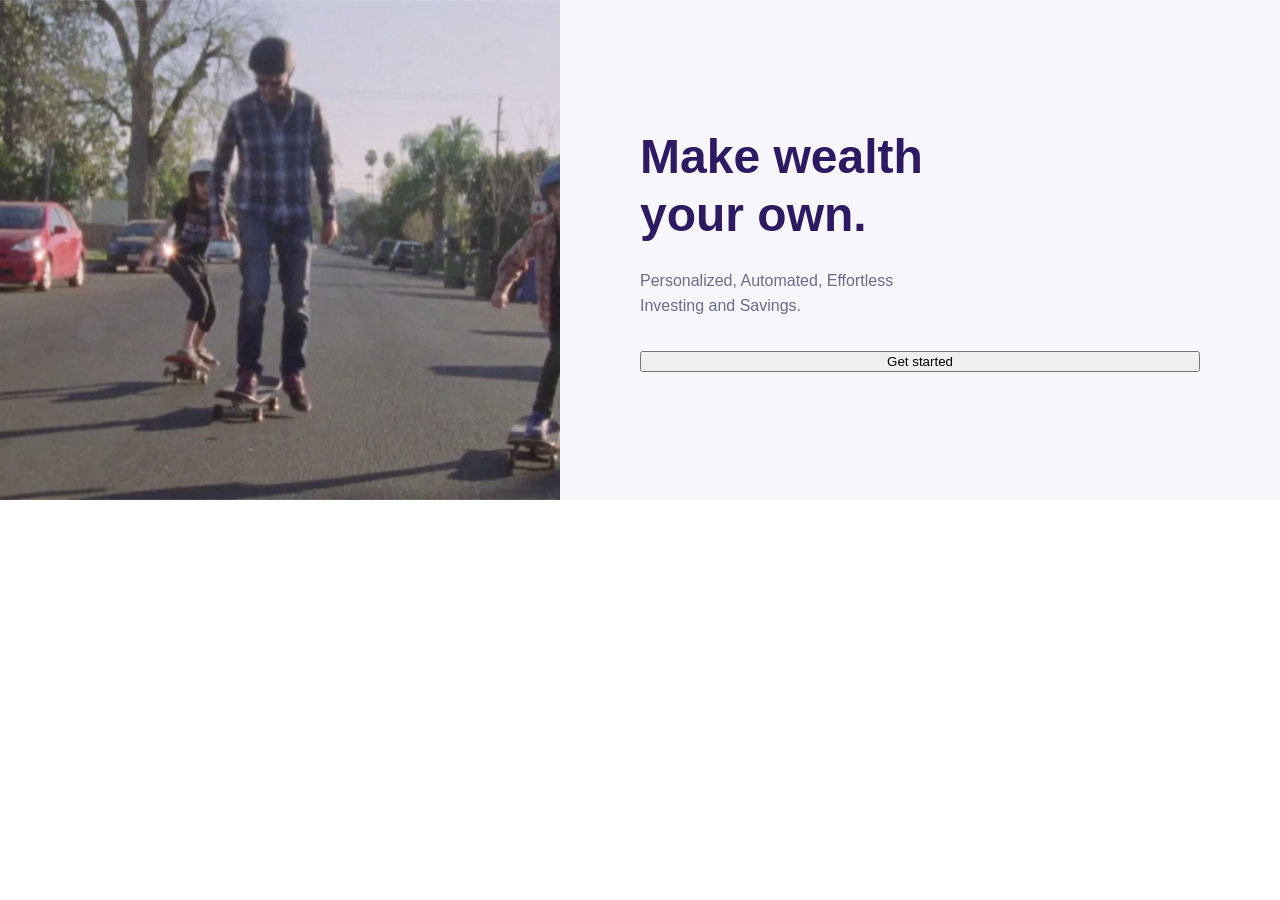
==== ind.html @ 954c3871 "start" ====
<!doctype html>
<html lang="en">
  <head>
    <meta charset="UTF-8" />
    <meta name="viewport" content="width=device-width, initial-scale=1.0" />
    <link rel="stylesheet" href="css/ind.css" />
    <title>Document2</title>
  </head>
  <body>
    <section class="hero">
      <div class="hero__media">
        <img src="img/family-skating.jpg" alt="Family skateboarding" />
      </div>

      <div class="hero__content">
        <h1 class="hero__title">
          Make wealth <br />
          your own.
        </h1>

        <p class="hero__text">
          Personalized, Automated, Effortless <br />
          Investing and Savings.
        </p>

        <button class="btn-nav btn-get-started">Get started</button>
      </div>
    </section>
  </body>
</html>
---- css/ind.css ----
* {
  box-sizing: border-box;
}

body {
  margin: 0;
  font-family: -apple-system, BlinkMacSystemFont, "Segoe UI", Roboto, sans-serif;
  background: #ffffff;
}

.hero {
  display: flex;
  align-items: stretch;
  min-height: 500px;
}

.hero__media {
  flex: 1;
  overflow: hidden;
}

.hero__media img {
  width: 100%;
  height: 100%;
  object-fit: cover;
  display: block;
}

.hero__content {
  flex: 1;
  display: flex;
  flex-direction: column;
  justify-content: center;
  padding: 80px;
  background: #f7f6fb;
}

.hero__title {
  margin: 0 0 24px;
  font-size: 48px;
  font-weight: 600;
  line-height: 1.2;
  color: #2e1a63;
}

.hero__text {
  margin: 0 0 32px;
  font-size: 16px;
  line-height: 1.6;
  color: #6b6b8a;
}

.hero__button {
  display: inline-block;
  padding: 14px 28px;
  background: #5b3df5;
  color: #ffffff;
  text-decoration: none;
  border-radius: 6px;
  font-weight: 500;
  transition: background 0.2s ease;
}

.hero__button:hover {
  background: #4a2fd1;
}

/* Адаптив */

@media (max-width: 992px) {
  .hero {
    flex-direction: column;
  }

  .hero__content {
    padding: 48px 24px;
  }

  .hero__title {
    font-size: 36px;
  }
}
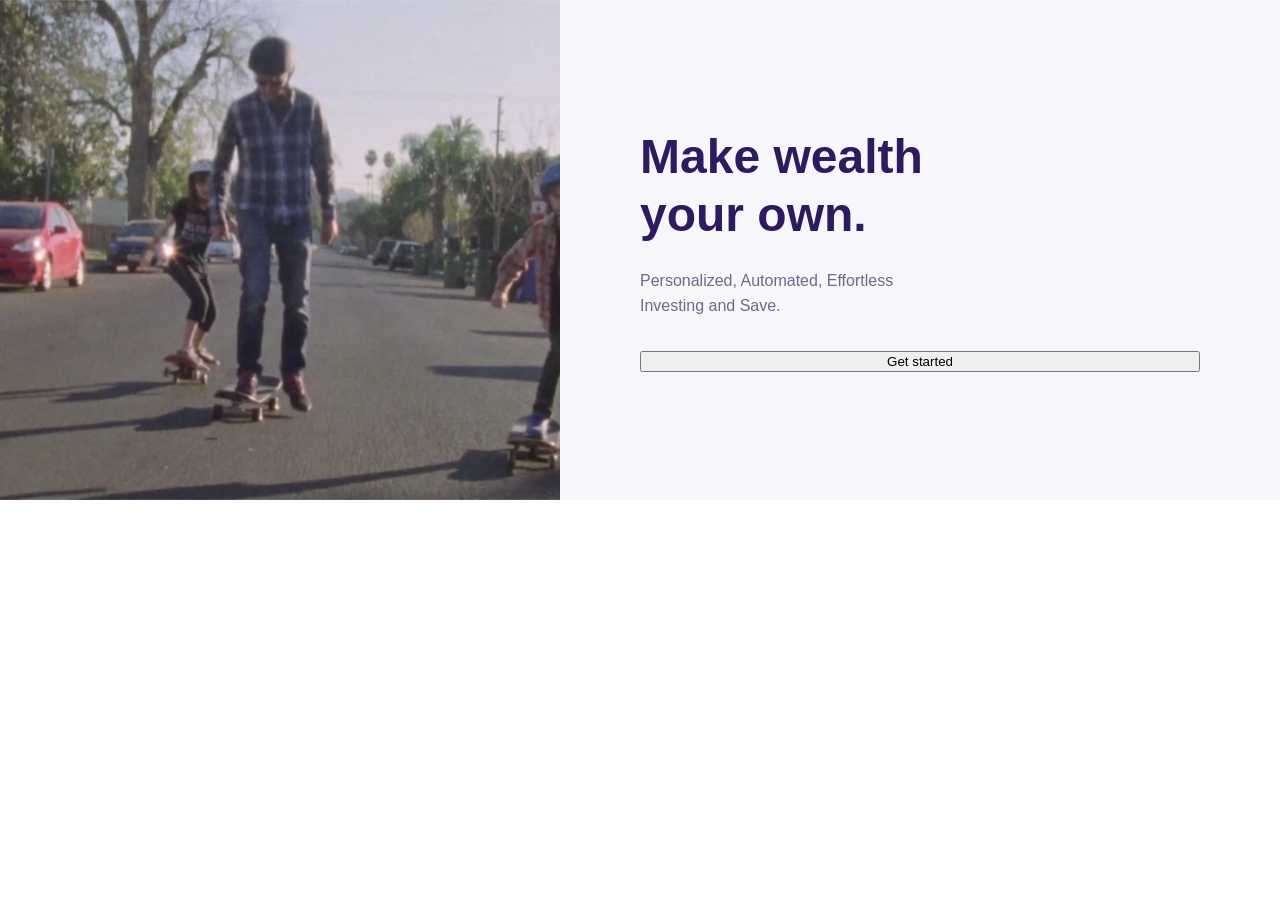
==== commit 4c22ca65: "added:   ind.html" ====
--- a/ind.html
+++ b/ind.html
@@ -7,6 +7,10 @@
     <title>Document2</title>
   </head>
   <body>
+  
+    
+ 
+
     <section class="hero">
       <div class="hero__media">
         <img src="img/family-skating.jpg" alt="Family skateboarding" />
@@ -20,7 +24,7 @@
 
         <p class="hero__text">
           Personalized, Automated, Effortless <br />
-          Investing and Savings.
+          Investing and Save.
         </p>
 
         <button class="btn-nav btn-get-started">Get started</button>
